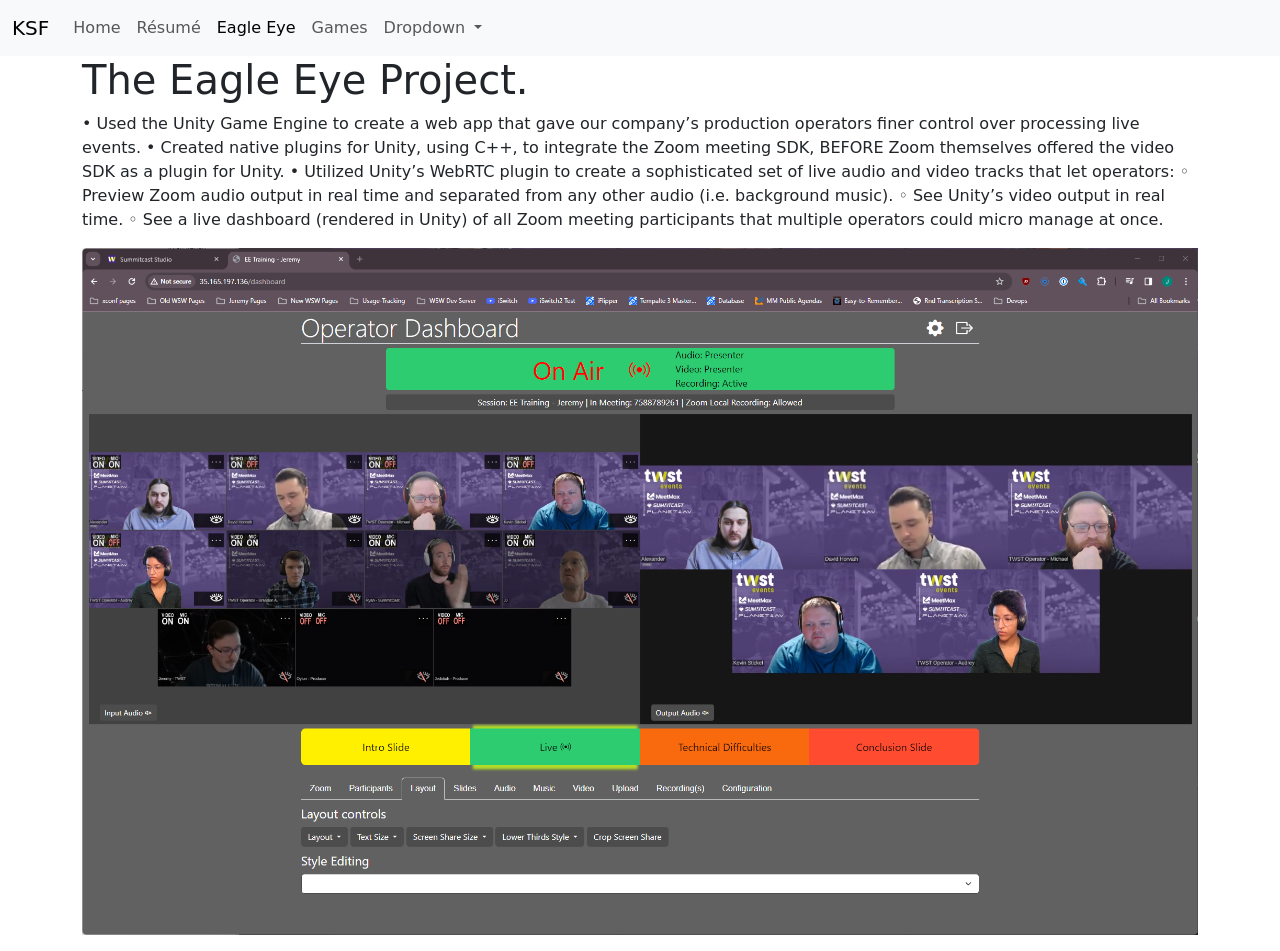
==== LudwigsCMS/output/eagleeye.html @ 1bb82390 "Added website output." ====
<!DOCTYPE html>
<html lang="en">
<head>
  <meta charset="UTF-8">
  <meta name="keywords" content="Zoom SDK,Unity">
  <meta name="viewport" content="width=device-width, initial-scale=1">
  <title>Eagle Eye - The coolest thing I made.</title>
  <link href="https://cdn.jsdelivr.net/npm/bootstrap@5.3.8/dist/css/bootstrap.min.css" rel="stylesheet" integrity="sha384-sRIl4kxILFvY47J16cr9ZwB07vP4J8+LH7qKQnuqkuIAvNWLzeN8tE5YBujZqJLB" crossorigin="anonymous">
</head>
<body>
<nav class="navbar navbar-expand-lg bg-body-tertiary">
  <div class="container-fluid">
    <a class="navbar-brand" href="index.html">KSF</a>
    <button class="navbar-toggler" type="button" data-bs-toggle="collapse" data-bs-target="#navbarSupportedContent" aria-controls="navbarSupportedContent" aria-expanded="false" aria-label="Toggle navigation">
      <span class="navbar-toggler-icon"></span>
    </button>
    <div class="collapse navbar-collapse" id="navbarSupportedContent">
      <ul class="navbar-nav me-auto mb-2 mb-lg-0">
        <a  class=""></a>
<li class="nav-item" data-bs-toggle="tooltip" data-bs-placement="bottom" data-bs-title=" My website :)">
  <a class="nav-link " aria-current="page" href="index.html">Home </a>
</li>
<a  class=""></a>
<li class="nav-item" data-bs-toggle="tooltip" data-bs-placement="bottom" data-bs-title=" Hire me before it's too late!">
  <a class="nav-link " aria-current="page" href="resume.html">Résumé </a>
</li>
<a  class=""></a>
<li class="nav-item" data-bs-toggle="tooltip" data-bs-placement="bottom" data-bs-title=" The coolest thing I made.">
  <a class="nav-link active" aria-current="page" href="eagleeye.html">Eagle Eye </a>
</li>
<a  class=""></a>
<li class="nav-item" data-bs-toggle="tooltip" data-bs-placement="bottom" data-bs-title=" Things to pass the time!">
  <a class="nav-link " aria-current="page" href="games.html">Games </a>
</li>
        <li class="nav-item dropdown">
          <a class="nav-link dropdown-toggle" href="#" role="button" data-bs-toggle="dropdown" aria-expanded="false">
            Dropdown
          </a>
          <ul class="dropdown-menu">
            <li><a class="dropdown-item" href="#">Action</a></li>
            <li><a class="dropdown-item" href="#">Another action</a></li>
            <li><hr class="dropdown-divider"></li>
            <li><a class="dropdown-item" href="#">Something else here</a></li>
          </ul>
        </li>
      </ul>
    </div>
  </div>
</nav>
<div class="container">
<h1>The Eagle Eye Project.</h1>
<p>• Used the Unity Game Engine to create a web app that gave our company’s production operators finer control over processing live events.
• Created native plugins for Unity, using C++, to integrate the Zoom meeting SDK, BEFORE Zoom themselves
offered the video SDK as a plugin for Unity.
• Utilized Unity’s WebRTC plugin to create a sophisticated set of live audio and video tracks that let operators:
◦ Preview Zoom audio output in real time and separated from any other audio (i.e. background music).
◦ See Unity’s video output in real time.
◦ See a live dashboard (rendered in Unity) of all Zoom meeting participants that multiple operators could	micro manage at once.</p>
<p><img src="ee1.png" class="img-fluid" alt="Eagle Eye Screen Shot" /></p>

</div>
<script src="https://cdn.jsdelivr.net/npm/bootstrap@5.3.8/dist/js/bootstrap.bundle.min.js" integrity="sha384-FKyoEForCGlyvwx9Hj09JcYn3nv7wiPVlz7YYwJrWVcXK/BmnVDxM+D2scQbITxI" crossorigin="anonymous"></script>
<script src="enable-tooltips.js" crossorigin="anonymous"></script>
</body>
</html>
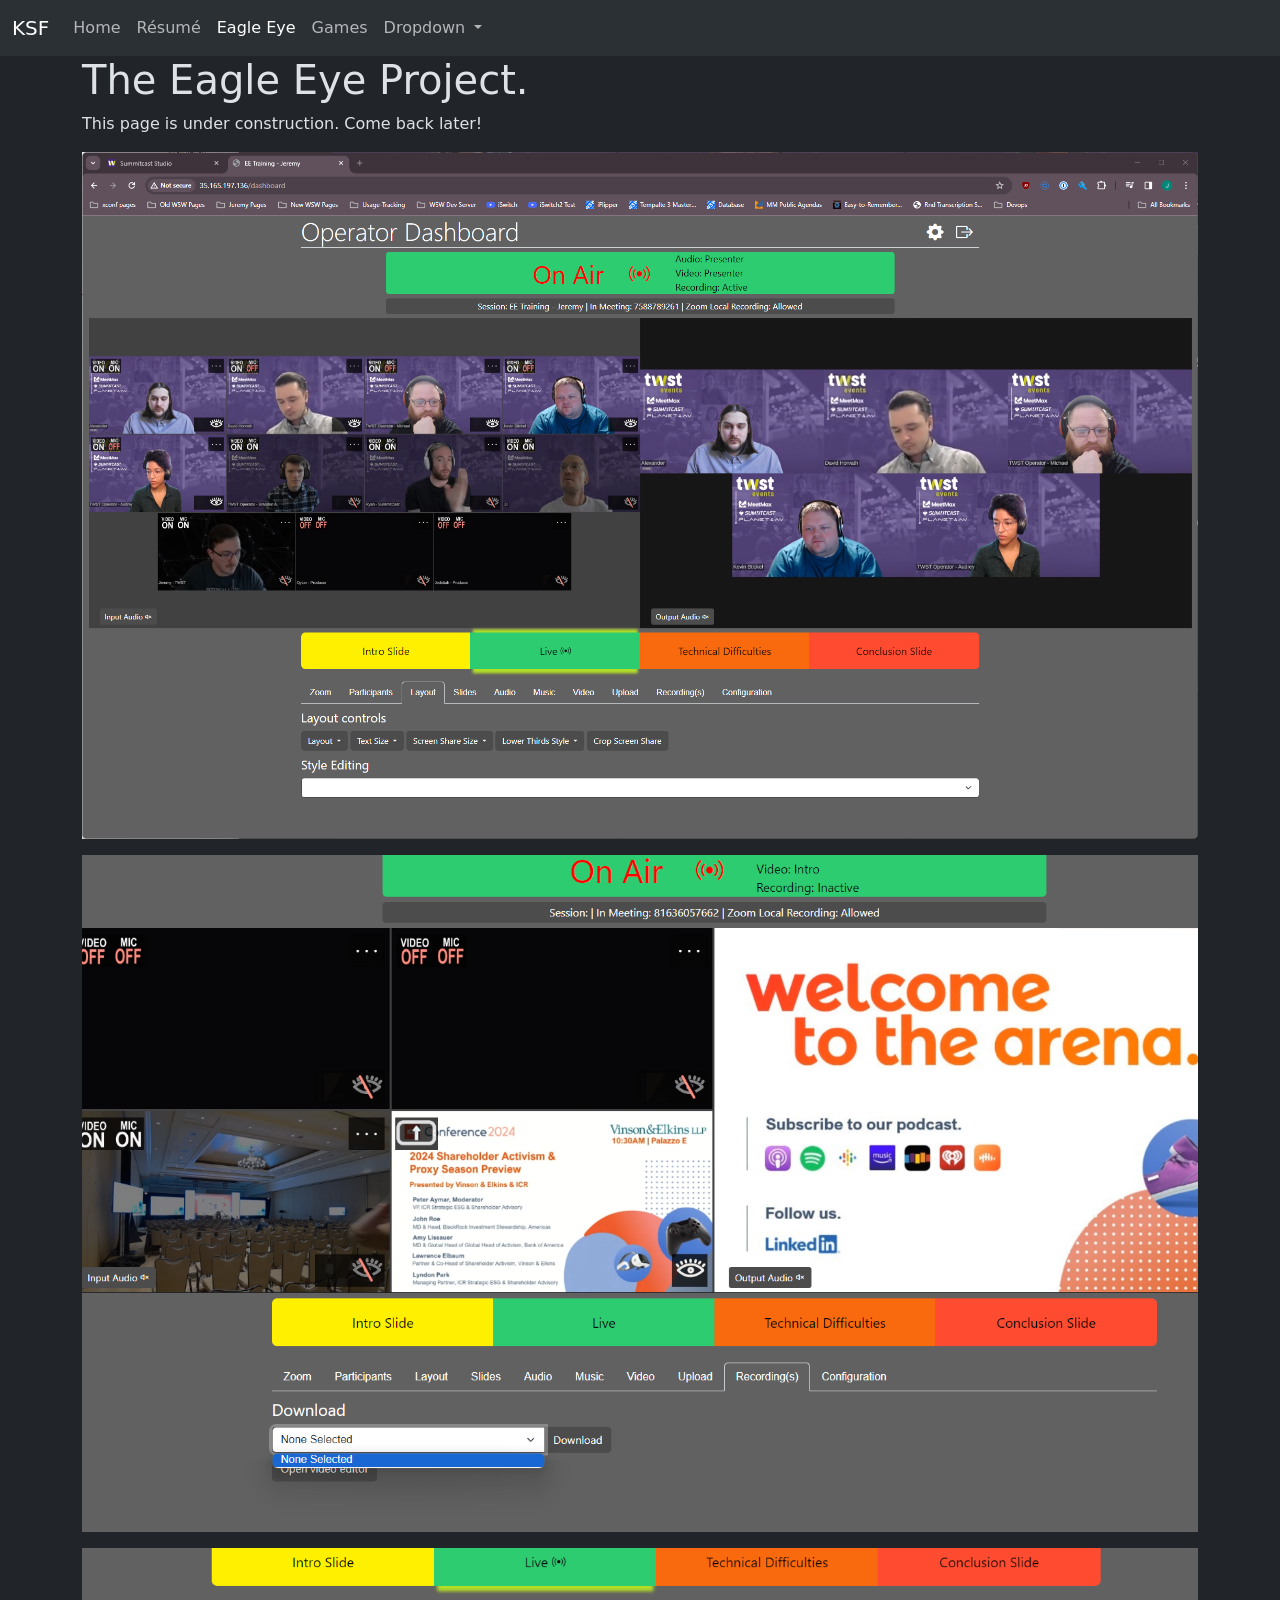
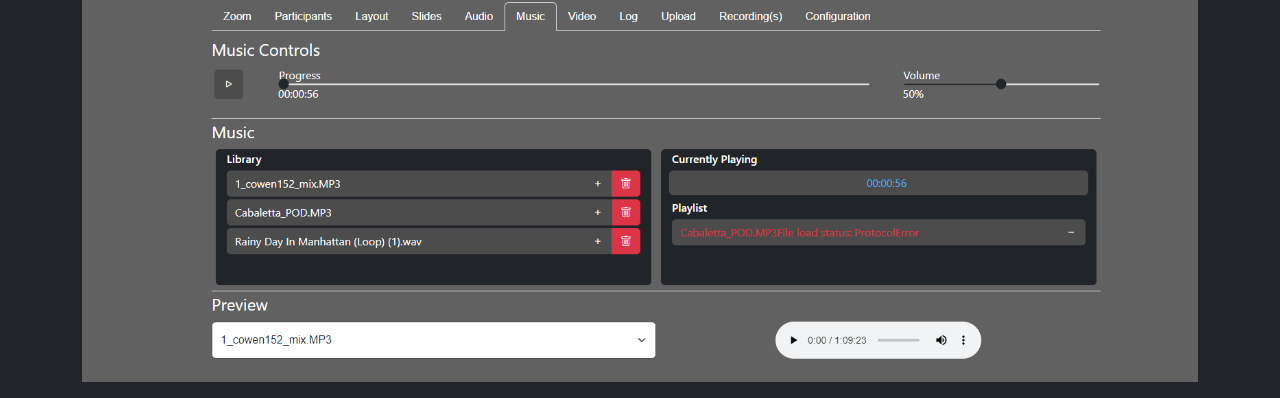
==== commit 7827eaac: "Updated theme and resume page." ====
--- a/LudwigsCMS/output/eagleeye.html
+++ b/LudwigsCMS/output/eagleeye.html
@@ -1,11 +1,15 @@
 <!DOCTYPE html>
-<html lang="en">
+<html lang="en" data-bs-theme="dark">
 <head>
   <meta charset="UTF-8">
   <meta name="keywords" content="Zoom SDK,Unity">
   <meta name="viewport" content="width=device-width, initial-scale=1">
   <title>Eagle Eye - The coolest thing I made.</title>
   <link href="https://cdn.jsdelivr.net/npm/bootstrap@5.3.8/dist/css/bootstrap.min.css" rel="stylesheet" integrity="sha384-sRIl4kxILFvY47J16cr9ZwB07vP4J8+LH7qKQnuqkuIAvNWLzeN8tE5YBujZqJLB" crossorigin="anonymous">
+  <link rel="preconnect" href="https://fonts.googleapis.com">
+<link rel="preconnect" href="https://fonts.gstatic.com" crossorigin>
+<link href="https://fonts.googleapis.com/css2?family=Roboto:ital,wght@0,100..900;1,100..900&display=swap" rel="stylesheet">
+<link href="style.css" rel="stylesheet">
 </head>
 <body>
 <nav class="navbar navbar-expand-lg bg-body-tertiary">
@@ -49,14 +53,10 @@
 </nav>
 <div class="container">
 <h1>The Eagle Eye Project.</h1>
-<p>• Used the Unity Game Engine to create a web app that gave our company’s production operators finer control over processing live events.
-• Created native plugins for Unity, using C++, to integrate the Zoom meeting SDK, BEFORE Zoom themselves
-offered the video SDK as a plugin for Unity.
-• Utilized Unity’s WebRTC plugin to create a sophisticated set of live audio and video tracks that let operators:
-◦ Preview Zoom audio output in real time and separated from any other audio (i.e. background music).
-◦ See Unity’s video output in real time.
-◦ See a live dashboard (rendered in Unity) of all Zoom meeting participants that multiple operators could	micro manage at once.</p>
+<p>This page is under construction. Come back later!</p>
 <p><img src="ee1.png" class="img-fluid" alt="Eagle Eye Screen Shot" /></p>
+<p><img src="ee2.png" class="img-fluid" alt="Eagle Eye Screen Shot" /></p>
+<p><img src="ee3.png" class="img-fluid" alt="Eagle Eye Screen Shot" /></p>
 
 </div>
 <script src="https://cdn.jsdelivr.net/npm/bootstrap@5.3.8/dist/js/bootstrap.bundle.min.js" integrity="sha384-FKyoEForCGlyvwx9Hj09JcYn3nv7wiPVlz7YYwJrWVcXK/BmnVDxM+D2scQbITxI" crossorigin="anonymous"></script>
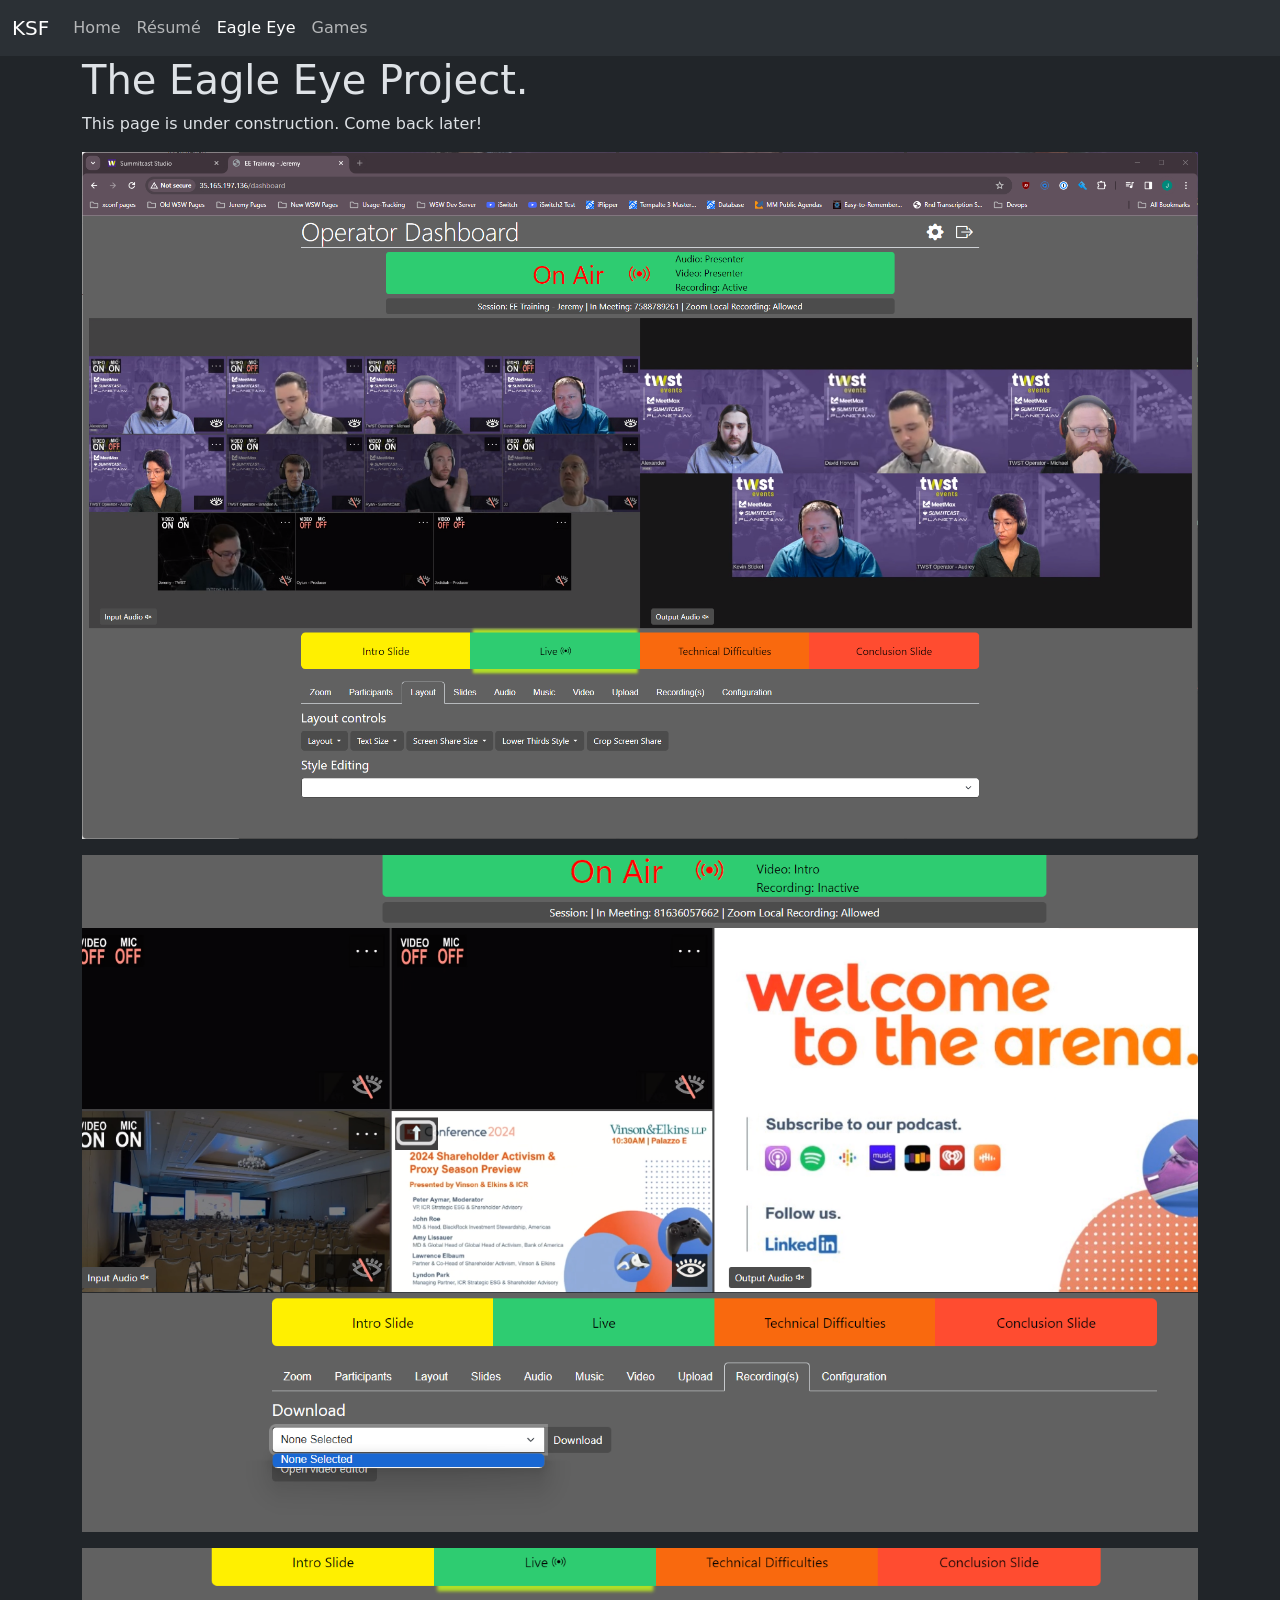
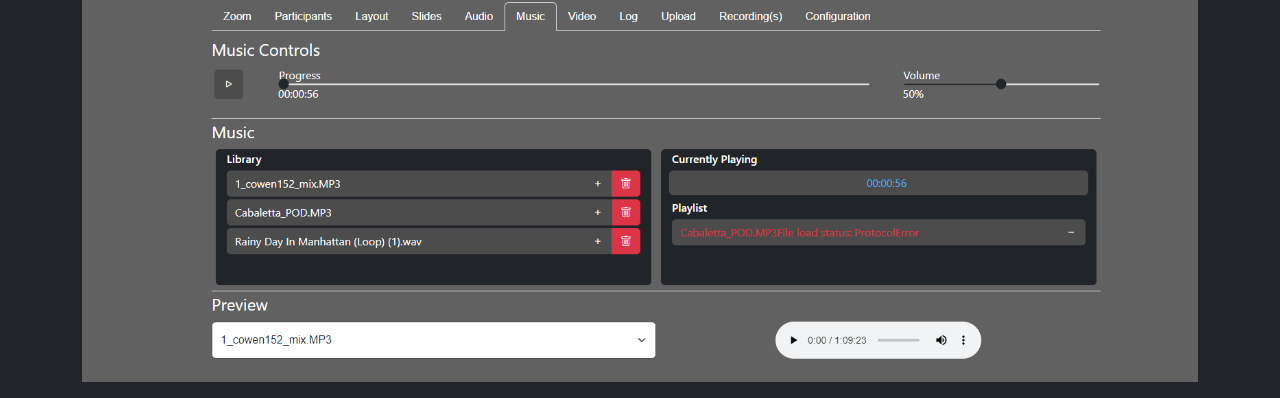
==== commit c006a6a6: "Added game pages." ====
--- a/LudwigsCMS/output/eagleeye.html
+++ b/LudwigsCMS/output/eagleeye.html
@@ -36,17 +36,6 @@
 <li class="nav-item" data-bs-toggle="tooltip" data-bs-placement="bottom" data-bs-title=" Things to pass the time!">
   <a class="nav-link " aria-current="page" href="games.html">Games </a>
 </li>
-        <li class="nav-item dropdown">
-          <a class="nav-link dropdown-toggle" href="#" role="button" data-bs-toggle="dropdown" aria-expanded="false">
-            Dropdown
-          </a>
-          <ul class="dropdown-menu">
-            <li><a class="dropdown-item" href="#">Action</a></li>
-            <li><a class="dropdown-item" href="#">Another action</a></li>
-            <li><hr class="dropdown-divider"></li>
-            <li><a class="dropdown-item" href="#">Something else here</a></li>
-          </ul>
-        </li>
       </ul>
     </div>
   </div>
--- a/LudwigsCMS/output/style.css
+++ b/LudwigsCMS/output/style.css
@@ -0,0 +1,14 @@
+﻿.gameThumb {
+    aspect-ratio: 13/10;
+    flex-basis: 49%;
+    background-position: 50% 0;
+}
+
+.gameGallery {
+    display: flex;
+    flex-direction: row;
+    flex-wrap: wrap;
+    justify-content: center;
+    align-content: flex-start;
+    gap: 10px;
+}
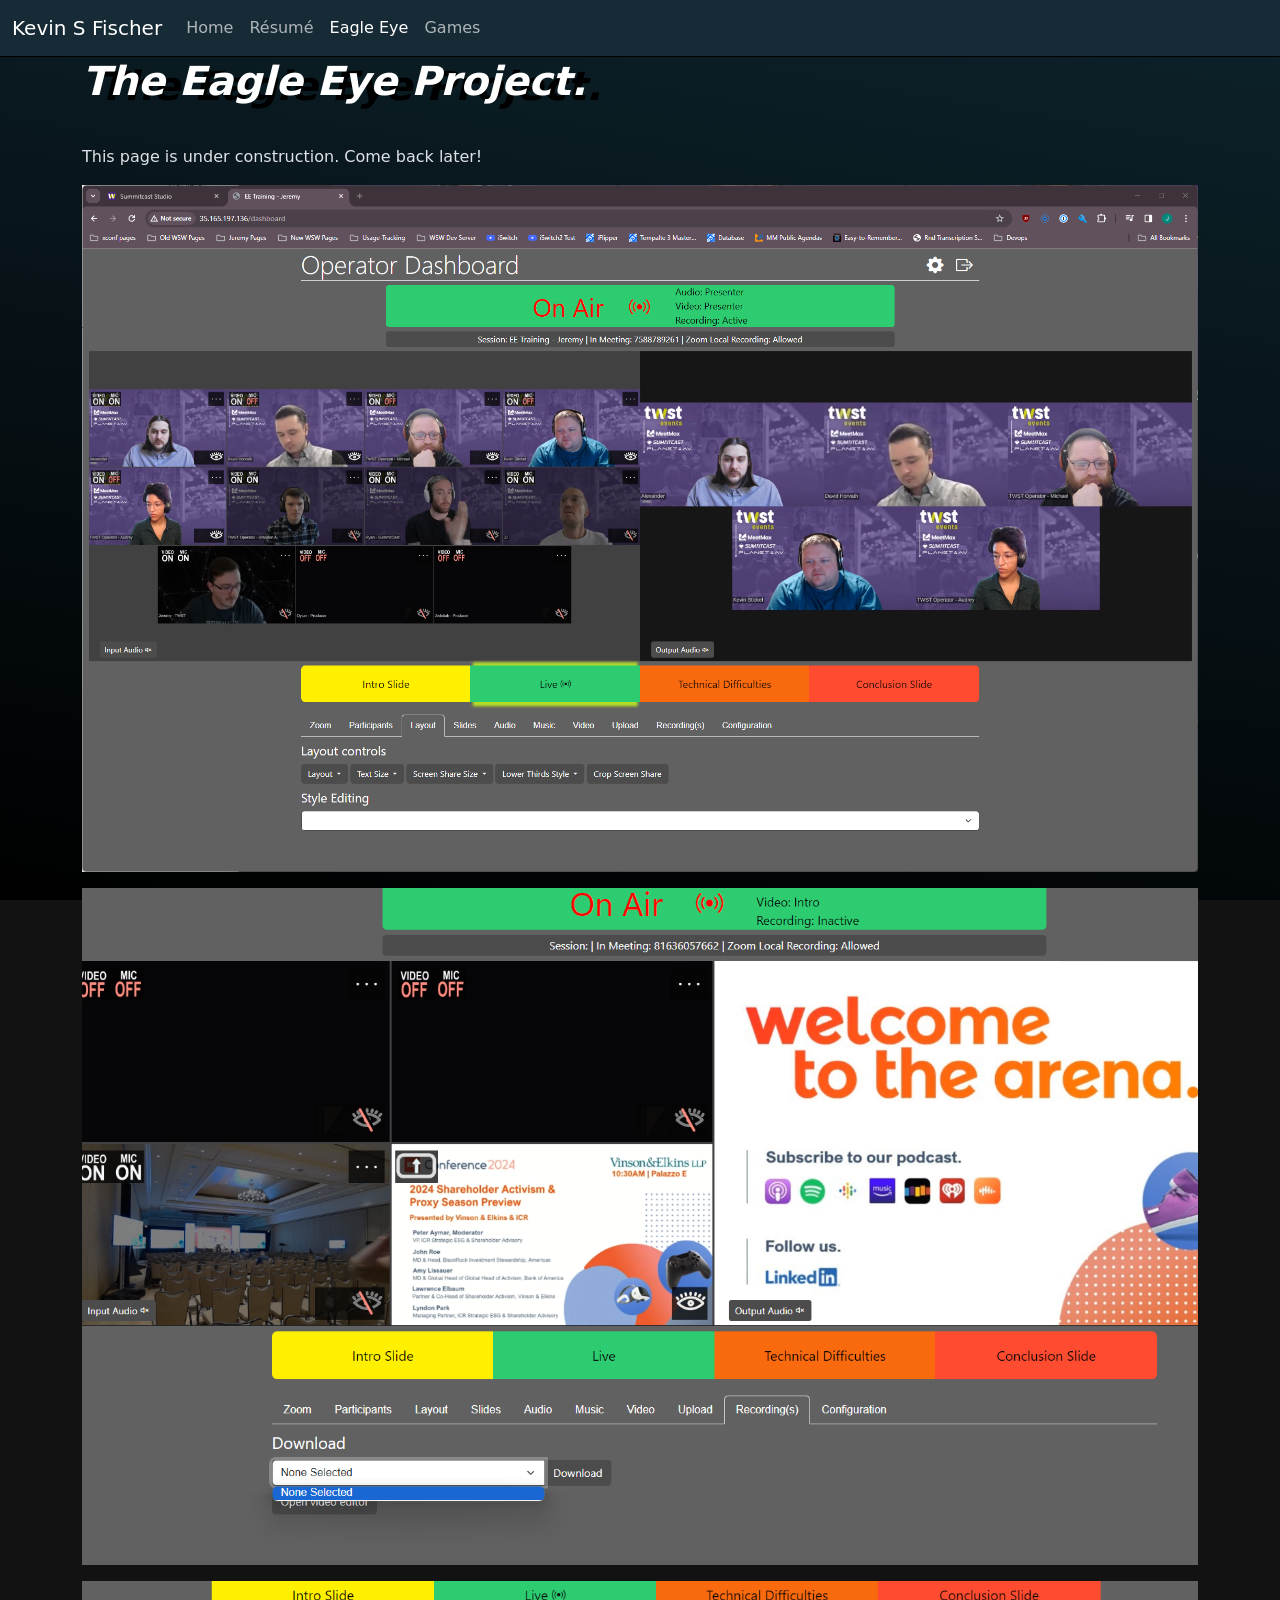
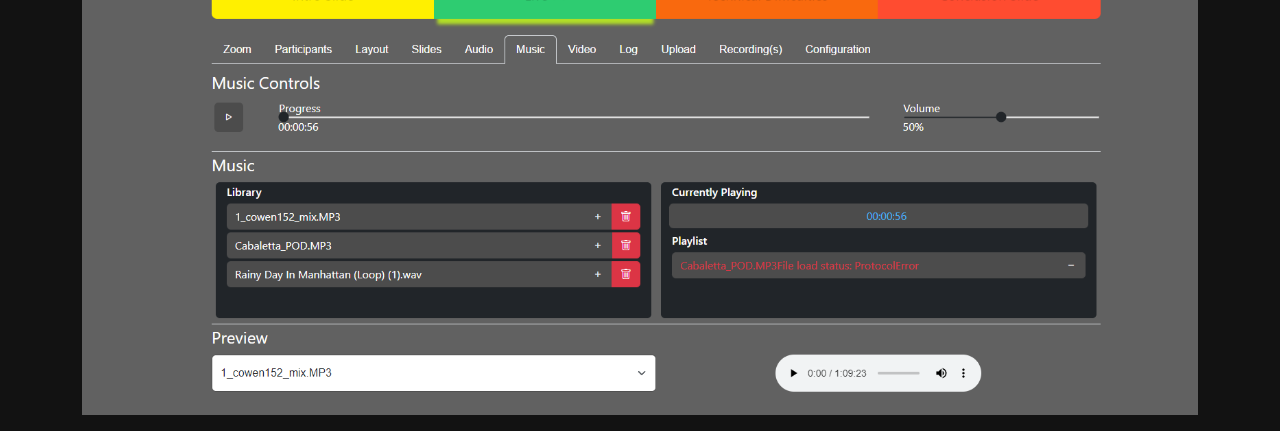
==== commit 634016f6: "Improved style of website. Fixed game gallery buttons." ====
--- a/LudwigsCMS/output/eagleeye.html
+++ b/LudwigsCMS/output/eagleeye.html
@@ -12,9 +12,9 @@
 <link href="style.css" rel="stylesheet">
 </head>
 <body>
-<nav class="navbar navbar-expand-lg bg-body-tertiary">
+<nav class="navbar navbar-expand-lg">
   <div class="container-fluid">
-    <a class="navbar-brand" href="index.html">KSF</a>
+    <a class="navbar-brand" href="index.html">Kevin S Fischer</a>
     <button class="navbar-toggler" type="button" data-bs-toggle="collapse" data-bs-target="#navbarSupportedContent" aria-controls="navbarSupportedContent" aria-expanded="false" aria-label="Toggle navigation">
       <span class="navbar-toggler-icon"></span>
     </button>
--- a/LudwigsCMS/output/style.css
+++ b/LudwigsCMS/output/style.css
@@ -1,7 +1,39 @@
-﻿.gameThumb {
+﻿:root, [data-bs-theme=dark]{
+    --bs-primary-rgb: rgba(13, 34, 43, 1)
+}
+
+body{
+    background: linear-gradient(10deg,rgba(0, 0, 0, 1) 0%, rgba(13, 34, 43, 1) 100%);
+    background-attachment: fixed;
+}
+
+h1 {
+    color: white;
+    font-style: italic;
+    font-weight: bold;
+    text-shadow: black 15px 5px;
+    margin-bottom: 1em;
+}
+
+.navbar {
+    background-color: rgba(23, 43, 54, 1);
+    border-bottom: 1px solid black;
+}
+
+.gameThumb {
     aspect-ratio: 13/10;
-    flex-basis: 49%;
     background-position: 50% 0;
+}
+
+.gameStoreLinkContainer {
+    display: flex;
+    align-content: flex-end;
+    flex-wrap: nowrap;
+    justify-content: flex-start;
+}
+
+.gameStoreLink {
+    flex-basis: 33%;
 }
 
 .gameGallery {
@@ -11,4 +43,8 @@
     justify-content: center;
     align-content: flex-start;
     gap: 10px;
+}
+
+.gameGalleryItem {
+    flex-basis: 49%;
 }
